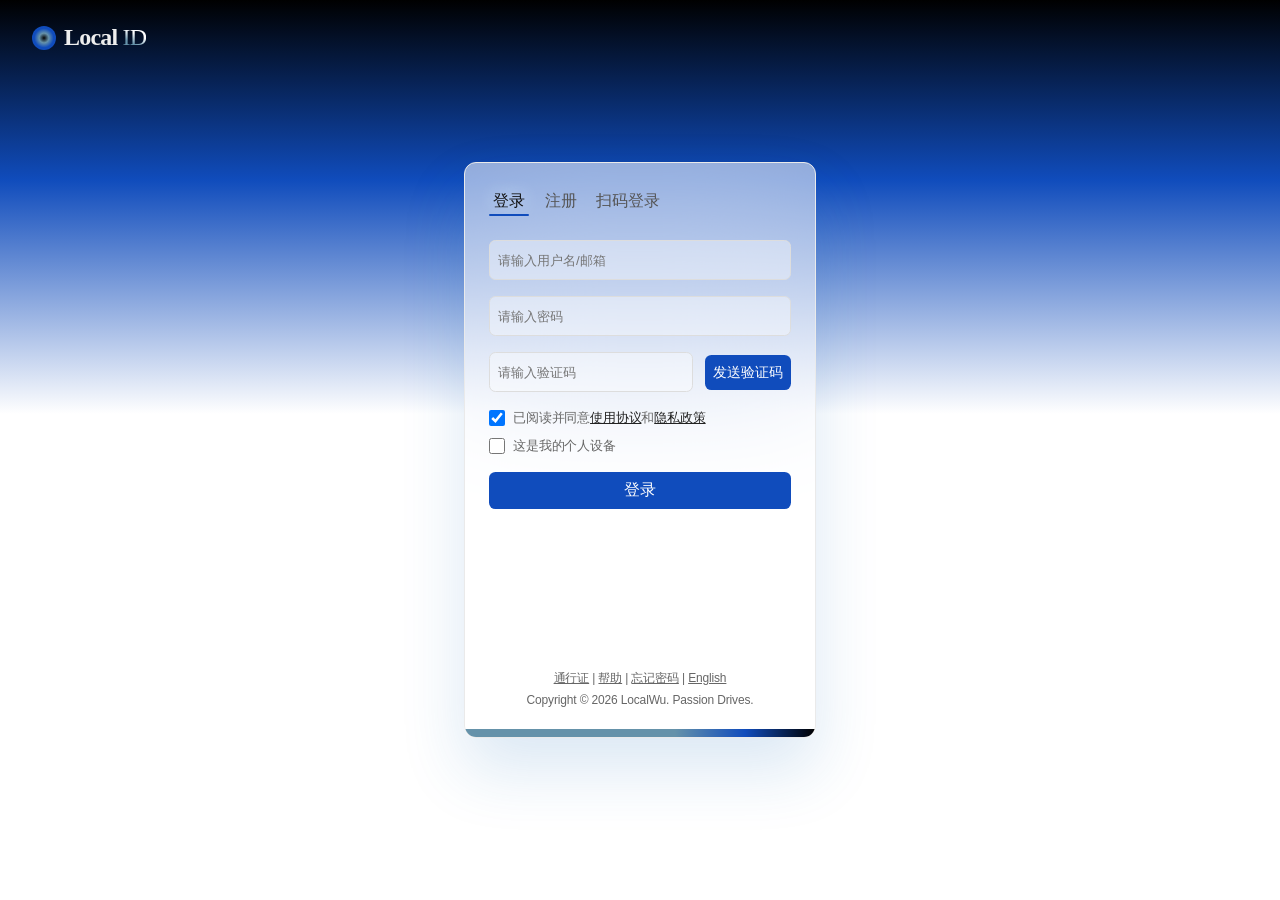
==== docs/index.html @ ac419f01 "first commit" ====
<!DOCTYPE html>
<html lang="zh-CN">

<head>
    <meta charset="UTF-8">
    <meta name="viewport" content="width=device-width,minimum-scale=1.0, initial-scale=1.0, maximum-scale=1.0">
    <title>Local ID | Local 账户 | LocalWu</title>
    <link rel="stylesheet" href="page/index/style.css">
</head>

<body>
    <div class="appContainer">
        <div class="logo">
            <div class="icon"></div>
            <p id="systemName">Local <i>ID</i></p>
        </div>

        <!-- 修正类名 -->
        <div class="floatingContainer">
            <div class="panel">
                <!-- 头部: 三个选项卡 —— 登录/注册/扫码，完全重组 -->
                <div class="header">
                    <div class="signs">
                        <span id="tabLogin" class="picker active">登录</span>
                        <span id="tabRegister" class="picker">注册</span>
                        <span id="tabQr" class="picker">扫码登录</span>
                    </div>
                    <!-- 移除多余的独立扫码入口，已整合 -->
                </div>

                <!-- 滑动面板区：三个面板左右平滑移动 -->
                <div class="panel-swiper">
                    <div class="panel-track" id="panelTrack">
                        <!-- 登录面板 (索引0) -->
                        <div class="panel-item" id="loginPanel">
                            <form id="signInForm" onsubmit="return false;">
                                <div class="formGroup">
                                    <input type="text" id="loginUsername" name="username" placeholder="请输入用户名/邮箱"
                                        spellcheck="false" required>
                                </div>
                                <div class="formGroup">
                                    <input type="password" id="loginPassword" name="password" placeholder="请输入密码"
                                        required>
                                </div>
                                <div class="formGroup authenToken">
                                    <input type="text" id="loginToken" name="authenToken" placeholder="请输入验证码" required>
                                    <button type="button" id="sendCodeLogin">发送验证码</button>
                                </div>
                                <div class="formGroup checkboxes">
                                    <div class="checkItem">
                                        <input type="checkbox" id="loginTerms" name="terms" checked>
                                        <label for="loginTerms">已阅读并同意<a href="/protocol/agreement">使用协议</a>和<a
                                                href="/protocol/privacy">隐私政策</a></label>
                                    </div>
                                    <div class="checkItem">
                                        <input type="checkbox" id="loginDevice" name="device">
                                        <label for="loginDevice">这是我的个人设备</label>
                                    </div>
                                </div>
                                <button id="submit" type="submit">登录</button>
                            </form>
                        </div>

                        <!-- 注册面板 (索引1) -->
                        <div class="panel-item" id="registerPanel">
                            <form id="signUpForm" onsubmit="return false;">
                                <div class="formGroup">
                                    <input type="text" id="regUsername" name="username" placeholder="用户名" required>
                                </div>
                                <div class="formGroup">
                                    <input type="email" id="regEmail" name="email" placeholder="邮箱" required>
                                </div>
                                <div class="formGroup">
                                    <input type="password" id="regPassword" name="password" placeholder="密码" required>
                                </div>
                                <div class="formGroup">
                                    <input type="password" id="regConfirm" name="confirmPassword" placeholder="确认密码"
                                        required>
                                </div>
                                <div class="formGroup authenToken">
                                    <input type="text" id="regToken" name="authenToken" placeholder="邮箱验证码" required>
                                    <button type="button" id="sendCodeReg">发送验证码</button>
                                </div>
                                <div class="formGroup checkboxes">
                                    <div class="checkItem">
                                        <input type="checkbox" id="regTerms" name="terms" checked>
                                        <label for="regTerms">同意<a href="/protocol/agreement">使用协议</a>和<a
                                                href="/protocol/privacy">隐私政策</a></label>
                                    </div>
                                    <div class="checkItem">
                                        <input type="checkbox" id="regNews" name="newsletter">
                                        <label for="regNews">接收产品更新</label>
                                    </div>
                                </div>
                                <button class="submitBtn" type="submit">注册</button>
                            </form>
                        </div>

                        <!-- 扫码登录面板 (索引2) -->
                        <div class="panel-item qr-panel" id="qrPanel">
                            <div class="qr-placeholder">
                                <div class="qr-sim"></div>
                                <div class="hint">使用 App 扫描二维码</div>
                                <div class="sub-hint">安全便捷 · 无需输入密码</div>
                            </div>
                            <p style="margin-top: 0rem; font-size:0.85rem; color:#2c3e50;">
                                <!-- <span>🔒 扫码后请在手机上确认登录</span> -->
                            </p>
                            <p style="margin-top: 2rem;">
                                <a href="#" id="backToLoginLink" style="">← 返回账号登录</a>
                            </p>
                        </div>
                    </div>
                </div>

                <!-- 错误/提示信息区 -->
                <p class="errorMessage" id="errorMessage"></p>

                <!-- 底部完全保留原始内容 -->
                <div class="footer">
                    <p class="footLinks">
                        <a href="/pass">通行证</a> |
                        <a href="/help">帮助</a> |
                        <a href="/forget">忘记密码</a> |
                        <a href="/en">English</a>
                    </p>
                    <p id="Copyright">Copyright © 2026 LocalWu. Passion Drives.</p>
                </div>
            </div>
        </div>
    </div>

    <script>
        (function () {
            "use strict";

            // 选项卡元素
            const tabLogin = document.getElementById('tabLogin');
            const tabRegister = document.getElementById('tabRegister');
            const tabQr = document.getElementById('tabQr');
            const track = document.getElementById('panelTrack');
            const errorMsg = document.getElementById('errorMessage');

            // 所有picker
            const pickers = [tabLogin, tabRegister, tabQr];

            // 返回登录链接 (扫码面板内)
            const backLink = document.getElementById('backToLoginLink');

            // 切换面板函数 (滑动到对应索引)
            function slideTo(index) {
                if (!track) return;
                // 三个面板，索引0→0%，1→-33.333%，2→-66.666%
                const percent = index * 33.333;
                track.style.transform = `translateX(-${percent}%)`;

                // 更新active样式
                pickers.forEach((p, i) => {
                    if (i === index) {
                        p.classList.add('active');
                    } else {
                        p.classList.remove('active');
                    }
                });

                // 清空错误提示 (切换时)
                if (errorMsg) errorMsg.textContent = '';
            }

            // 事件绑定
            if (tabLogin) tabLogin.addEventListener('click', (e) => { e.preventDefault(); slideTo(0); });
            if (tabRegister) tabRegister.addEventListener('click', (e) => { e.preventDefault(); slideTo(1); });
            if (tabQr) tabQr.addEventListener('click', (e) => { e.preventDefault(); slideTo(2); });

            if (backLink) {
                backLink.addEventListener('click', (e) => {
                    e.preventDefault();
                    slideTo(0);
                });
            }

            // 确保初始位置正确 (默认登录)
            slideTo(0);

            // ---------- 模拟验证码发送 (保留原始交互风格) ----------
            function setupCodeButton(btnId, relatedInputId, context) {
                const btn = document.getElementById(btnId);
                if (!btn) return;
                btn.addEventListener('click', function (e) {
                    e.preventDefault();
                    let inputValid = true;
                    let inputEl = null;

                    if (context === 'login') {
                        inputEl = document.getElementById('loginUsername');
                        if (!inputEl.value.trim()) {
                            errorMsg.textContent = '请先填写用户名/邮箱';
                            inputValid = false;
                        }
                    } else if (context === 'register') {
                        inputEl = document.getElementById('regEmail');
                        const email = inputEl.value.trim();
                        if (!email || !email.includes('@')) {
                            errorMsg.textContent = '请输入有效的邮箱地址';
                            inputValid = false;
                        }
                    }

                    if (!inputValid) return;

                    errorMsg.textContent = '✓ 验证码已发送 (模拟)';
                    const originalText = btn.textContent;
                    btn.textContent = '已发送';
                    btn.disabled = true;
                    setTimeout(() => {
                        btn.textContent = originalText;
                        btn.disabled = false;
                    }, 3000);
                });
            }

            setupCodeButton('sendCodeLogin', 'loginUsername', 'login');
            setupCodeButton('sendCodeReg', 'regEmail', 'register');

            // ---------- 表单提交模拟 (保留原始行为，仅演示) ----------
            const loginForm = document.getElementById('signInForm');
            const regForm = document.getElementById('signUpForm');

            if (loginForm) {
                loginForm.addEventListener('submit', (e) => {
                    e.preventDefault();
                    const username = document.getElementById('loginUsername').value.trim();
                    const pwd = document.getElementById('loginPassword').value;
                    const token = document.getElementById('loginToken').value.trim();
                    const terms = document.getElementById('loginTerms').checked;

                    if (!username || !pwd || !token) {
                        errorMsg.textContent = '请完整填写登录信息';
                        return;
                    }
                    if (!terms) {
                        errorMsg.textContent = '请阅读并同意协议';
                        return;
                    }
                    errorMsg.textContent = '✨ 登录中... (演示环境)';
                    setTimeout(() => { errorMsg.textContent = '欢迎使用 Local ID (模拟)'; }, 800);
                });
            }

            if (regForm) {
                regForm.addEventListener('submit', (e) => {
                    e.preventDefault();
                    const username = document.getElementById('regUsername').value.trim();
                    const email = document.getElementById('regEmail').value.trim();
                    const pwd = document.getElementById('regPassword').value;
                    const confirm = document.getElementById('regConfirm').value;
                    const token = document.getElementById('regToken').value.trim();
                    const terms = document.getElementById('regTerms').checked;

                    if (!username || !email || !pwd || !confirm || !token) {
                        errorMsg.textContent = '所有字段均为必填';
                        return;
                    }
                    if (pwd !== confirm) {
                        errorMsg.textContent = '两次密码不一致';
                        return;
                    }
                    if (!terms) {
                        errorMsg.textContent = '必须同意用户协议';
                        return;
                    }
                    errorMsg.textContent = '📧 注册请求已提交 (模拟)';
                    setTimeout(() => { errorMsg.textContent = '注册成功！请登录'; slideTo(0); }, 1200);
                });
            }

            // 额外小优化：点击扫码面板内“返回登录”已处理，并避免与tab冲突
        })();
    </script>
    <script src="page/index/script.js"></script>
</body>

</html>
---- docs/page/index/style.css ----
/* ===== 完全保留原始样式体系，仅新增滑动结构 & 重组组件 ===== */
    * {
        -o-user-drag: none;
        -webkit-user-drag: none;
        -webkit-user-select: none;
        user-select: none;
        font-family: inherit;
        box-sizing: border-box;
        padding: 0;
        margin: 0;
    }

    body {
        font-size: 16px;
    }

    html {
        margin: 0;
        padding: 0;
        height: 100%;
        display: flex;
        justify-content: flex-start;
        align-items: flex-start;
        flex-direction: column;
        box-sizing: border-box;
        font-family: Inter, 'Noto Sans', 'Source Han Sans', 'Noto Sans CN', 'Source Han Sans CN', Arial, sans-serif;
        letter-spacing: -.01em;
        -o-user-drag: none;
        -webkit-user-drag: none;
        -webkit-user-select: none;
        user-select: none;
        align-content: center;
        flex-wrap: wrap;
        transition: 0.168s ease;
    }

    button {
        width: 100%;
        padding: .75rem;
        background: #104CBC;
        color: #ffffff;
        border: none;
        border-radius: .3rem;
        cursor: pointer;
        font-size: 1rem;
    }

    button:hover {
        background: #0A337A;
    }

    .appContainer {
        height: 100vh;
        width: 100vw;
        overflow: hidden;
        background: -webkit-linear-gradient(top, #000000 0%, #104CBC 20%, #ffffff 46%);
        background: linear-gradient(180deg, #000000 0%, #104CBC 20%, #ffffff 46%);
        background-size: contain;
        background-position: 50% 50%;
        background-repeat: no-repeat;
        display: flex;
        flex-direction: column;
        flex-wrap: nowrap;
        align-content: center;
        align-items: center;
        justify-content: center;
    }

    /* 修正原始类名错误 .floatingContainer → floatingContainer */
    .floatingContainer {
        height: 100%;
        width: 100%;
        position: fixed;
        left: 50%;
        top: 50%;
        transform: translate(-50%, -50%);
        display: flex;
        align-items: center;
        justify-content: center;
        pointer-events: none;
        /* 让点击穿透到panel，但panel本身可点 */
    }

    .logo {
        position: absolute;
        top: 1.5rem;
        left: 2rem;
        display: flex;
        flex-direction: row;
        align-items: center;
        justify-content: flex-start;
        align-items: center;
        gap: .5rem;
    }

    .logo .icon {
        height: 1.5rem;
        width: 1.5rem;
        border-radius: 100%;
        background: #ffffff;
        background: radial-gradient(1rem, #040404 0%, #6592AA 30%, #104CBC 60%);
        /* background: radial-gradient(circle at 30% 30%, #fff, #6592AA, #104CBC); */
    }

    #systemName {
        font-family: IBM Plex Sans;
        font-size: 1.5rem;
        font-weight: 600;
        color: #eee;
        letter-spacing: -.05rem;
        text-align: left;
    }

    #systemName i {
        font-style: normal;
        text-decoration: none;
        font-weight: 375;
        color: transparent;
        background-image: linear-gradient(25deg, #6592AA 30%, #fff 60%);
        -webkit-background-clip: text;
        background-clip: text;
    }

    /* 卡片 —— 完全沿用原有设计，只做内部重组 */
    .panel {
        position: relative;
        background-color: #ffffff88;
        -webkit-backdrop-filter: blur(4rem);
        backdrop-filter: blur(4rem);
        box-shadow: 0 2rem 4rem 0 rgba(34, 110, 189, .16);
        padding: 1.5rem 0;
        border: .1rem solid #eaeaea;
        border-radius: .75rem;
        overflow: hidden;
        width: 22rem;
        text-align: center;
        transition: height 168ms ease;
        pointer-events: auto;
    }

    .panel::before {
        background: linear-gradient(90deg, #6592AA 60%, #104CBC 80%, #000000 100%);
        border-radius: 0 0 .75rem .75rem;
        bottom: 0;
        content: "";
        height: .5rem;
        left: 0;
        opacity: 1;
        position: absolute;
        right: 0;
        transition: opacity .2s ease;
        width: 100%;
    }

    /* 头部重组：三个选项卡并排 (登录 / 注册 / 扫码) */
    .header {
        padding: 0 1.5rem;
        margin-bottom: 1.5rem;
        display: flex;
        justify-content: space-between;
        align-items: center;
        flex-direction: row;
        flex-wrap: nowrap;
    }

    .header .signs {
        display: flex;
        gap: .75rem;
    }

    .header .picker {
        padding: .25rem;
        font-weight: 400;
        color: #555;
        cursor: pointer;
    }

    .header .picker:hover {
        color: #444;
        font-weight: 500;
    }

    .header .picker.active {
        position: relative;
        color: #111;
        font-weight: 500;
        text-shadow: 0 0 1rem #def;
        cursor: unset;
    }

    .header .picker.active::after {
        content: '';
        position: absolute;
        bottom: 0;
        left: 0;
        width: 100%;
        height: .1rem;
        background: #104CBC;
        border-radius: 1rem;
    }

    /* 扫码登录入口融合为第三个picker，保持统一风格 */
    .header .signs .picker:last-child {
        /* 无额外特殊 */
    }

    /* ----- 滑动面板容器 (新增，实现平滑左右移动) ----- */
    .panel-swiper {
        overflow: hidden;
        width: 100%;
        margin-bottom: 0.5rem;
        mask: linear-gradient(to right, transparent 0%, black 6%, black 94%, transparent 100%)
    }

    .panel-track {
        display: flex;
        width: 300%;
        transition: transform 0.3s cubic-bezier(0.2, 0.9, 0.4, 1);
        will-change: transform;
    }

    .panel-item {
        width: 33.333%;
        padding: 0 1.5rem;
        /* 微调避免溢出 */
    }

    /* 表单样式 —— 100% 保持原有 */
    .formGroup {
        margin-bottom: 1rem;
        text-align: left;
    }

    .formGroup label {
        display: block;
        margin-bottom: .3rem;
    }

    .formGroup input {
        background: #ffffff66;
        width: 100%;
        height: 2.5rem;
        padding: .5rem;
        box-sizing: border-box;
        border: .1rem solid #ddd;
        border-radius: .4rem;
    }

    .authenToken {
        display: flex;
        flex-direction: row;
        flex-wrap: nowrap;
        align-content: center;
        justify-content: center;
        align-items: center;
    }

    .authenToken button {
        margin-left: .75rem;
        max-width: fit-content;
        max-height: 2.5rem;
        padding: .5rem;
        background-color: #104CBC;
        color: #ffffff;
        border: none;
        border-radius: .4rem;
        cursor: pointer;
        font-size: .9rem;
    }

    .authenToken button:hover {
        background-color: #0A337A;
    }

    .checkboxes {
        display: flex;
        flex-direction: column;
        flex-wrap: nowrap;
        align-content: flex-start;
        justify-content: center;
        align-items: flex-start;
        gap: .5rem;
    }

    .checkboxes .checkItem {
        display: flex;
        flex-direction: row;
        flex-wrap: nowrap;
        align-content: center;
        justify-content: flex-start;
        align-items: center;
        cursor: pointer;
    }

    .checkboxes .checkItem>* {
        cursor: pointer;
    }

    .checkboxes input {
        margin-right: .5rem;
        height: 1rem;
        width: 1rem;
        line-height: 1.25rem;
    }

    .checkboxes label {
        font-size: .8rem;
        line-height: 1.25rem;
        margin: 0;
        color: #666666;
    }

    .checkboxes label a {
        color: #222;
        text-decoration: underline;
    }

    #submit,
    .submitBtn {
        padding: .5rem;
        color: #ffffff;
        border: none;
        border-radius: .4rem;
        cursor: pointer;
        background: #104CBC;
    }

    #submit:hover,
    .submitBtn:hover {
        background: #0A337A;
    }

    .errorMessage {
        height: 2.2rem;
        line-height: 2.2rem;
        color: #c90606;
        font-size: .75rem;
        text-align: center;
    }

    .footer {
        padding: 0 1.5rem;
        font-size: .75rem;
        color: #666666;
    }

    .footer p {
        margin: .375rem 0;
    }

    .footLinks a {
        color: inherit;
    }

    /* 扫码面板特有内容 (保留原始视觉) */
    .qr-placeholder {
        /* background: rgba(255, 255, 255, 0.3); */
        border-radius: .75rem;
        padding: 1.2rem 0.8rem;
        margin-bottom: 0.8rem;
        /* border: .05rem solid #ddd; */
    }

    .qr-sim {
        width: 140px;
        height: 140px;
        margin: 0 auto 0.8rem;
        background: repeating-linear-gradient(45deg, #222 0px, #222 8px, #555 8px, #555 16px);
        border-radius: .5rem;
        border: 2px solid white;
    }

    .qr-panel .hint {
        font-size: 0.9rem;
        color: #1e1e2e;
        font-weight: 450;
    }

    .qr-panel .sub-hint {
        font-size: 0.75rem;
        color: #3a3a4a;
        margin-top: 0.3rem;
    }

    #backToLoginLink {
        text-decoration: none;
        padding: .5rem 1rem;
        border: #104CBC 1px solid;
        border-radius: 100rem;
        color: #104CBC;
        text-decoration: underline;
        font-size: 0.8rem;
    }
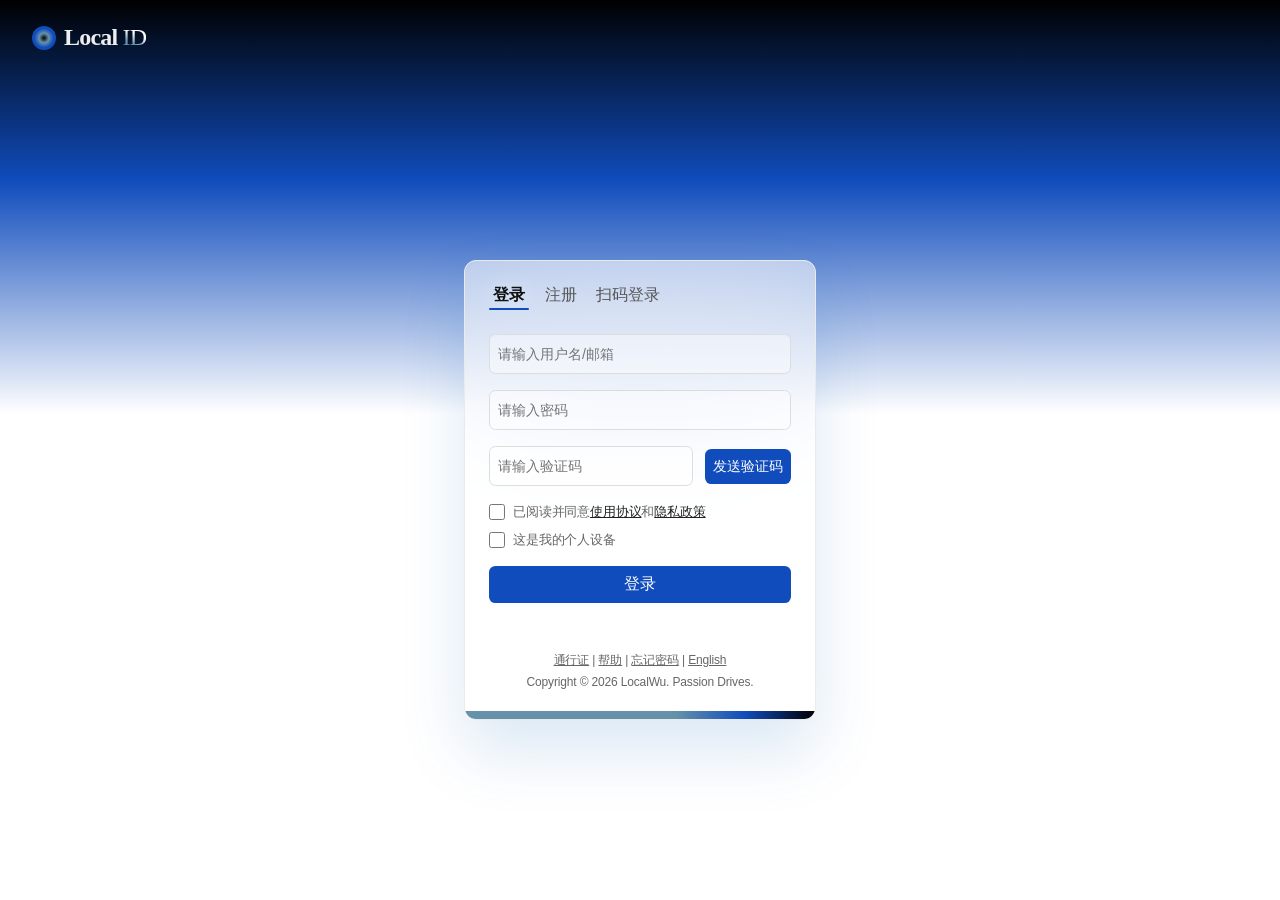
==== commit eebcc9c5: "update for panel-track auto-height" ====
--- a/docs/index.html
+++ b/docs/index.html
@@ -9,6 +9,9 @@
 </head>
 
 <body>
+    <noscript>
+        Please enable JavaScript to continue.<br />请开启 JavaScript 支持以继续。
+    </noscript>
     <div class="appContainer">
         <div class="logo">
             <div class="icon"></div>
@@ -29,26 +32,25 @@
                 </div>
 
                 <!-- 滑动面板区：三个面板左右平滑移动 -->
-                <div class="panel-swiper">
+                <div class="panel-swiper" id="panelSwiper">
                     <div class="panel-track" id="panelTrack">
                         <!-- 登录面板 (索引0) -->
                         <div class="panel-item" id="loginPanel">
                             <form id="signInForm" onsubmit="return false;">
                                 <div class="formGroup">
                                     <input type="text" id="loginUsername" name="username" placeholder="请输入用户名/邮箱"
-                                        spellcheck="false" required>
-                                </div>
-                                <div class="formGroup">
-                                    <input type="password" id="loginPassword" name="password" placeholder="请输入密码"
-                                        required>
+                                        spellcheck="false">
+                                </div>
+                                <div class="formGroup">
+                                    <input type="password" id="loginPassword" name="password" placeholder="请输入密码">
                                 </div>
                                 <div class="formGroup authenToken">
-                                    <input type="text" id="loginToken" name="authenToken" placeholder="请输入验证码" required>
+                                    <input type="text" id="loginToken" name="authenToken" placeholder="请输入验证码">
                                     <button type="button" id="sendCodeLogin">发送验证码</button>
                                 </div>
                                 <div class="formGroup checkboxes">
                                     <div class="checkItem">
-                                        <input type="checkbox" id="loginTerms" name="terms" checked>
+                                        <input type="checkbox" id="loginTerms" name="terms">
                                         <label for="loginTerms">已阅读并同意<a href="/protocol/agreement">使用协议</a>和<a
                                                 href="/protocol/privacy">隐私政策</a></label>
                                     </div>
@@ -65,30 +67,29 @@
                         <div class="panel-item" id="registerPanel">
                             <form id="signUpForm" onsubmit="return false;">
                                 <div class="formGroup">
-                                    <input type="text" id="regUsername" name="username" placeholder="用户名" required>
-                                </div>
-                                <div class="formGroup">
-                                    <input type="email" id="regEmail" name="email" placeholder="邮箱" required>
-                                </div>
-                                <div class="formGroup">
-                                    <input type="password" id="regPassword" name="password" placeholder="密码" required>
-                                </div>
-                                <div class="formGroup">
-                                    <input type="password" id="regConfirm" name="confirmPassword" placeholder="确认密码"
-                                        required>
+                                    <input type="text" id="regUsername" name="username" placeholder="用户名">
+                                </div>
+                                <div class="formGroup">
+                                    <input type="email" id="regEmail" name="email" placeholder="邮箱">
+                                </div>
+                                <div class="formGroup">
+                                    <input type="password" id="regPassword" name="password" placeholder="密码">
+                                </div>
+                                <div class="formGroup">
+                                    <input type="password" id="regConfirm" name="confirmPassword" placeholder="确认密码">
                                 </div>
                                 <div class="formGroup authenToken">
-                                    <input type="text" id="regToken" name="authenToken" placeholder="邮箱验证码" required>
+                                    <input type="text" id="regToken" name="authenToken" placeholder="邮箱验证码">
                                     <button type="button" id="sendCodeReg">发送验证码</button>
                                 </div>
                                 <div class="formGroup checkboxes">
                                     <div class="checkItem">
-                                        <input type="checkbox" id="regTerms" name="terms" checked>
-                                        <label for="regTerms">同意<a href="/protocol/agreement">使用协议</a>和<a
+                                        <input type="checkbox" id="regTerms" name="terms">
+                                        <label for="regTerms">已阅读并同意<a href="/protocol/agreement">使用协议</a>和<a
                                                 href="/protocol/privacy">隐私政策</a></label>
                                     </div>
                                     <div class="checkItem">
-                                        <input type="checkbox" id="regNews" name="newsletter">
+                                        <input type="checkbox" id="regNews" name="newsletter" checked>
                                         <label for="regNews">接收产品更新</label>
                                     </div>
                                 </div>
@@ -98,17 +99,17 @@
 
                         <!-- 扫码登录面板 (索引2) -->
                         <div class="panel-item qr-panel" id="qrPanel">
-                            <div class="qr-placeholder">
-                                <div class="qr-sim"></div>
-                                <div class="hint">使用 App 扫描二维码</div>
-                                <div class="sub-hint">安全便捷 · 无需输入密码</div>
+                            <div id="qrForm">
+                                <div class="qr-placeholder">
+                                    <div class="qr-sim"></div>
+                                    <div class="hint">使用 App 扫描二维码</div>
+                                    <div class="sub-hint">安全便捷 · 无需输入密码</div>
+                                </div>
+                                <p style="margin-top: 0rem; font-size:0.85rem; color:#2c3e50;">
+                                    <!-- <span>🔒 扫码后请在手机上确认登录</span> -->
+                                </p>
+                                <a href="#" id="backToLoginLink" style="">← 返回账号登录</a>
                             </div>
-                            <p style="margin-top: 0rem; font-size:0.85rem; color:#2c3e50;">
-                                <!-- <span>🔒 扫码后请在手机上确认登录</span> -->
-                            </p>
-                            <p style="margin-top: 2rem;">
-                                <a href="#" id="backToLoginLink" style="">← 返回账号登录</a>
-                            </p>
                         </div>
                     </div>
                 </div>
@@ -139,6 +140,12 @@
             const tabRegister = document.getElementById('tabRegister');
             const tabQr = document.getElementById('tabQr');
             const track = document.getElementById('panelTrack');
+            const loginPanel = document.getElementById('loginPanel');
+            const registerPanel = document.getElementById('registerPanel');
+            const qrPanel = document.getElementById('qrPanel');
+            const signInForm = document.getElementById('signInForm');
+            const signUpForm = document.getElementById('signUpForm');
+            const qrForm = document.getElementById('qrForm');
             const errorMsg = document.getElementById('errorMessage');
 
             // 所有picker
@@ -163,6 +170,8 @@
                     }
                 });
 
+                updatePanelHeightForIndex(index);
+
                 // 清空错误提示 (切换时)
                 if (errorMsg) errorMsg.textContent = '';
             }
@@ -181,6 +190,28 @@
 
             // 确保初始位置正确 (默认登录)
             slideTo(0);
+
+            function updatePanelHeightForIndex(index) {
+                // if (!loginPanel) return;
+                const form = [signInForm, signUpForm, qrForm][index];
+
+                // 1. 临时禁用过渡，防止闪烁
+                // const oldTransition = track.style.transition;
+                // track.style.transition = 'none';
+
+                // 2. 将高度设为 auto，让浏览器计算真实内容高度
+                form.style.height = 'auto';
+
+                // 3. 读取当前渲染后的高度（触发强制重排）
+                const targetHeight = form.offsetHeight;
+                console.log('targetHeight:', targetHeight);
+
+                // 4. 恢复过渡，并将高度固定为刚才读取的值
+                // track.style.transition = oldTransition;
+                track.style.height = targetHeight + 'px';
+
+                // 此时浏览器会从当前 auto 计算出的高度平滑过渡到固定值（尽管值相同，但已经可以触发后续变化）
+            }
 
             // ---------- 模拟验证码发送 (保留原始交互风格) ----------
             function setupCodeButton(btnId, relatedInputId, context) {
@@ -275,6 +306,35 @@
             }
 
             // 额外小优化：点击扫码面板内“返回登录”已处理，并避免与tab冲突
+
+            function setFaviconFromStyle() {
+                const canvas = document.createElement('canvas');
+                canvas.width = 64;
+                canvas.height = 64;
+                const ctx = canvas.getContext('2d');
+
+                // 模拟 CSS radial-gradient: circle at 30% 30%
+                const gradient = ctx.createRadialGradient(32, 32, 0, 32, 32, 48);
+                gradient.addColorStop(0, '#040404');
+                gradient.addColorStop(0.3, '#6592AA');
+                gradient.addColorStop(0.6, '#104CBC');
+                gradient.addColorStop(1, '#104CBC');
+
+                ctx.fillStyle = gradient;
+                ctx.beginPath();
+                ctx.arc(32, 32, 32, 0, 2 * Math.PI);
+                ctx.fill();
+
+                // 设置 favicon
+                const link = document.querySelector("link[rel*='icon']") || document.createElement('link');
+                link.type = 'image/x-icon';
+                link.rel = 'shortcut icon';
+                link.href = canvas.toDataURL('image/png');
+                document.head.appendChild(link);
+            }
+
+            // 页面加载后执行
+            window.addEventListener('load', setFaviconFromStyle);
         })();
     </script>
     <script src="page/index/script.js"></script>
--- a/docs/page/index/style.css
+++ b/docs/page/index/style.css
@@ -10,11 +10,11 @@
         margin: 0;
     }
 
+    html {
+        font-size: 16px;
+    }
+
     body {
-        font-size: 16px;
-    }
-
-    html {
         margin: 0;
         padding: 0;
         height: 100%;
@@ -32,6 +32,7 @@
         align-content: center;
         flex-wrap: wrap;
         transition: 0.168s ease;
+        -webkit-tap-highlight-color: transparent;
     }
 
     button {
@@ -77,6 +78,7 @@
         display: flex;
         align-items: center;
         justify-content: center;
+        padding-top: 5rem;
         pointer-events: none;
         /* 让点击穿透到panel，但panel本身可点 */
     }
@@ -128,7 +130,7 @@
         -webkit-backdrop-filter: blur(4rem);
         backdrop-filter: blur(4rem);
         box-shadow: 0 2rem 4rem 0 rgba(34, 110, 189, .16);
-        padding: 1.5rem 0;
+        padding: 1.25rem 0 1.5rem 0;
         border: .1rem solid #eaeaea;
         border-radius: .75rem;
         overflow: hidden;
@@ -183,7 +185,7 @@
     .header .picker.active {
         position: relative;
         color: #111;
-        font-weight: 500;
+        font-weight: 600;
         text-shadow: 0 0 1rem #def;
         cursor: unset;
     }
@@ -206,6 +208,7 @@
 
     /* ----- 滑动面板容器 (新增，实现平滑左右移动) ----- */
     .panel-swiper {
+        /* height: 300px; */
         overflow: hidden;
         width: 100%;
         margin-bottom: 0.5rem;
@@ -213,9 +216,10 @@
     }
 
     .panel-track {
+        /* height: 300px; */
+        transition: height 168ms cubic-bezier(0.2, 0.9, 0.4, 1), transform 345ms cubic-bezier(0.2, 0.9, 0.4, 1);
         display: flex;
         width: 300%;
-        transition: transform 0.3s cubic-bezier(0.2, 0.9, 0.4, 1);
         will-change: transform;
     }
 
@@ -234,6 +238,7 @@
     .formGroup label {
         display: block;
         margin-bottom: .3rem;
+        font-size: .9rem;
     }
 
     .formGroup input {
@@ -244,6 +249,7 @@
         box-sizing: border-box;
         border: .1rem solid #ddd;
         border-radius: .4rem;
+        font-size: .9rem;
     }
 
     .authenToken {
@@ -382,6 +388,12 @@
         margin-top: 0.3rem;
     }
 
+    #qrForm {
+        display: flex;
+        flex-direction: column;
+        align-items: center;
+    }
+
     #backToLoginLink {
         text-decoration: none;
         padding: .5rem 1rem;
@@ -390,4 +402,25 @@
         color: #104CBC;
         text-decoration: underline;
         font-size: 0.8rem;
+    }
+
+
+    @media all and (max-width: 30rem) {
+        html {
+            font-size: 15px;
+        }
+
+        .logo {
+            top: 3.5rem;
+        }
+    }
+
+    @media all and (max-width: 24rem) {
+        html {
+            font-size: 14px;
+        }
+
+        .logo {
+            top: 4rem;
+        }
     }
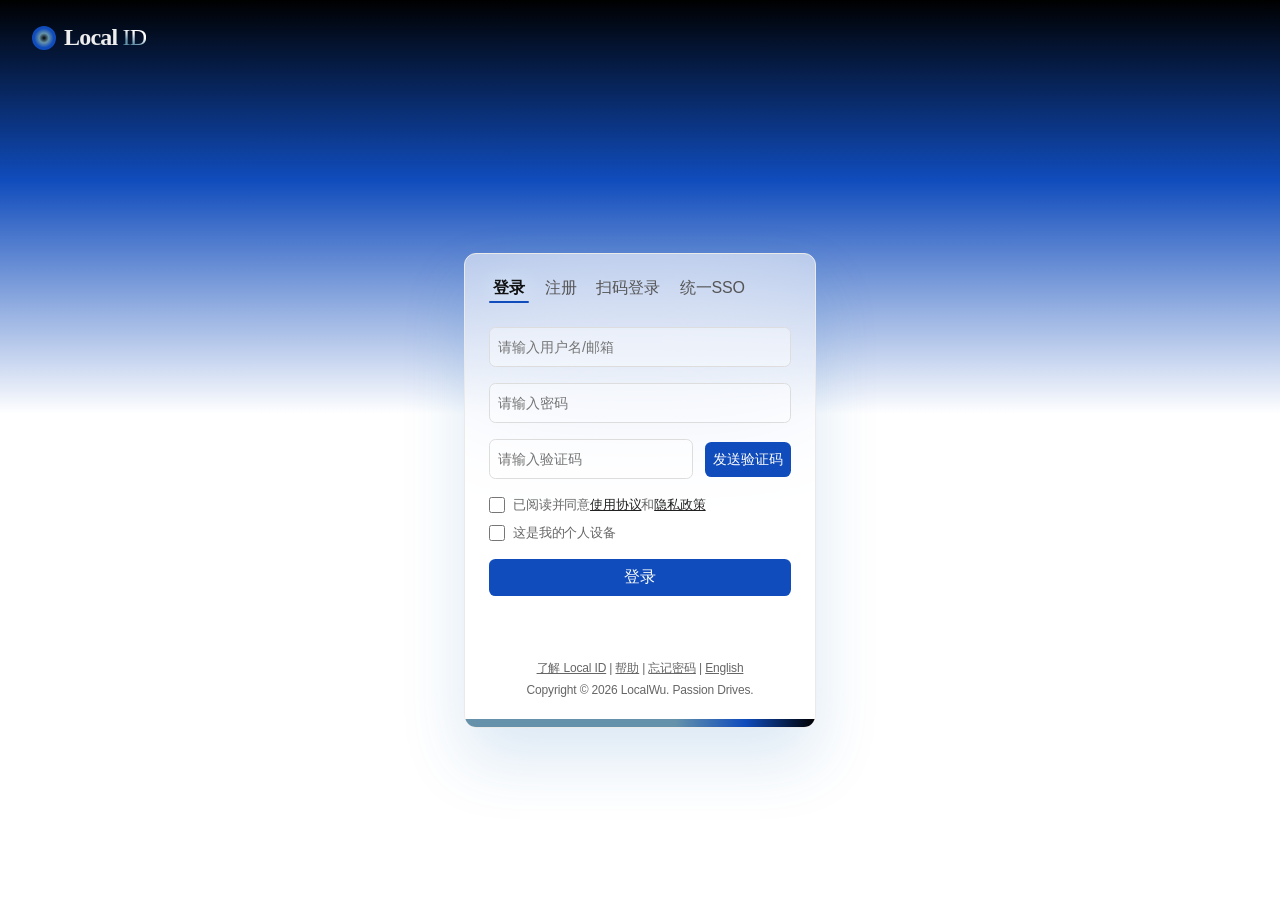
==== commit f9314816: "update for SSO panel and some style optimize" ====
--- a/docs/index.html
+++ b/docs/index.html
@@ -27,6 +27,7 @@
                         <span id="tabLogin" class="picker active">登录</span>
                         <span id="tabRegister" class="picker">注册</span>
                         <span id="tabQr" class="picker">扫码登录</span>
+                        <span id="tabSSO" class="picker">统一SSO</span>
                     </div>
                     <!-- 移除多余的独立扫码入口，已整合 -->
                 </div>
@@ -36,7 +37,7 @@
                     <div class="panel-track" id="panelTrack">
                         <!-- 登录面板 (索引0) -->
                         <div class="panel-item" id="loginPanel">
-                            <form id="signInForm" onsubmit="return false;">
+                            <form class="form" id="signInForm" onsubmit="return false;">
                                 <div class="formGroup">
                                     <input type="text" id="loginUsername" name="username" placeholder="请输入用户名/邮箱"
                                         spellcheck="false">
@@ -65,7 +66,7 @@
 
                         <!-- 注册面板 (索引1) -->
                         <div class="panel-item" id="registerPanel">
-                            <form id="signUpForm" onsubmit="return false;">
+                            <form class="form" id="signUpForm" onsubmit="return false;">
                                 <div class="formGroup">
                                     <input type="text" id="regUsername" name="username" placeholder="用户名">
                                 </div>
@@ -99,7 +100,7 @@
 
                         <!-- 扫码登录面板 (索引2) -->
                         <div class="panel-item qr-panel" id="qrPanel">
-                            <div id="qrForm">
+                            <div class="form" id="qrForm">
                                 <div class="qr-placeholder">
                                     <div class="qr-sim"></div>
                                     <div class="hint">使用 App 扫描二维码</div>
@@ -111,6 +112,20 @@
                                 <a href="#" id="backToLoginLink" style="">← 返回账号登录</a>
                             </div>
                         </div>
+
+                        <!-- 统一SSO面板 (索引3) -->
+                        <div class="panel-item sso-panel" id="ssoPanel">
+                            <div class="form" id="ssoForm">
+                                <div class="sso-placeholder">
+                                    <div class="sso-sim"></div>
+                                    <div class="hint">使用 App 扫描二维码</div>
+                                    <div class="sub-hint">Local ID 统一可信身份认证</div>
+                                </div>
+                                <p style="margin-top: 0rem; font-size:0.85rem; color:#2c3e50;">
+                                    <!-- <span>🔒 扫码后请在手机上确认登录</span> -->
+                                </p>
+                            </div>
+                        </div>
                     </div>
                 </div>
 
@@ -120,7 +135,7 @@
                 <!-- 底部完全保留原始内容 -->
                 <div class="footer">
                     <p class="footLinks">
-                        <a href="/pass">通行证</a> |
+                        <a href="/local-id">了解 Local ID</a> |
                         <a href="/help">帮助</a> |
                         <a href="/forget">忘记密码</a> |
                         <a href="/en">English</a>
@@ -139,6 +154,7 @@
             const tabLogin = document.getElementById('tabLogin');
             const tabRegister = document.getElementById('tabRegister');
             const tabQr = document.getElementById('tabQr');
+            const tabSSO = document.getElementById('tabSSO');
             const track = document.getElementById('panelTrack');
             const loginPanel = document.getElementById('loginPanel');
             const registerPanel = document.getElementById('registerPanel');
@@ -146,10 +162,11 @@
             const signInForm = document.getElementById('signInForm');
             const signUpForm = document.getElementById('signUpForm');
             const qrForm = document.getElementById('qrForm');
+            const ssoForm = document.getElementById('ssoForm');
             const errorMsg = document.getElementById('errorMessage');
 
             // 所有picker
-            const pickers = [tabLogin, tabRegister, tabQr];
+            const pickers = [tabLogin, tabRegister, tabQr, tabSSO];
 
             // 返回登录链接 (扫码面板内)
             const backLink = document.getElementById('backToLoginLink');
@@ -158,7 +175,7 @@
             function slideTo(index) {
                 if (!track) return;
                 // 三个面板，索引0→0%，1→-33.333%，2→-66.666%
-                const percent = index * 33.333;
+                const percent = index * 25;
                 track.style.transform = `translateX(-${percent}%)`;
 
                 // 更新active样式
@@ -177,9 +194,10 @@
             }
 
             // 事件绑定
-            if (tabLogin) tabLogin.addEventListener('click', (e) => { e.preventDefault(); slideTo(0); });
-            if (tabRegister) tabRegister.addEventListener('click', (e) => { e.preventDefault(); slideTo(1); });
-            if (tabQr) tabQr.addEventListener('click', (e) => { e.preventDefault(); slideTo(2); });
+            if (tabLogin) tabLogin.addEventListener('click', (e) => { e.preventDefault(); slideTo(0); window.location.hash = '#sign-in'; });
+            if (tabRegister) tabRegister.addEventListener('click', (e) => { e.preventDefault(); slideTo(1); window.location.hash = '#sign-up'; });
+            if (tabQr) tabQr.addEventListener('click', (e) => { e.preventDefault(); slideTo(2); window.location.hash = '#qr-code'; });
+            if (tabSSO) tabSSO.addEventListener('click', (e) => { e.preventDefault(); slideTo(3); window.location.hash = '#sso'; });
 
             if (backLink) {
                 backLink.addEventListener('click', (e) => {
@@ -193,7 +211,7 @@
 
             function updatePanelHeightForIndex(index) {
                 // if (!loginPanel) return;
-                const form = [signInForm, signUpForm, qrForm][index];
+                const form = [signInForm, signUpForm, qrForm, ssoForm][index];
 
                 // 1. 临时禁用过渡，防止闪烁
                 // const oldTransition = track.style.transition;
--- a/docs/page/index/style.css
+++ b/docs/page/index/style.css
@@ -211,20 +211,33 @@
         /* height: 300px; */
         overflow: hidden;
         width: 100%;
-        margin-bottom: 0.5rem;
-        mask: linear-gradient(to right, transparent 0%, black 6%, black 94%, transparent 100%)
+        -webkit-mask: linear-gradient(to right, transparent 0%, black 6%, black 94%, transparent 100%);
+        mask: linear-gradient(to right, transparent 0%, black 6%, black 94%, transparent 100%);
     }
 
     .panel-track {
         /* height: 300px; */
         transition: height 168ms cubic-bezier(0.2, 0.9, 0.4, 1), transform 345ms cubic-bezier(0.2, 0.9, 0.4, 1);
         display: flex;
-        width: 300%;
+        width: 400%;
         will-change: transform;
+        -webkit-mask: linear-gradient(to top, transparent 0%, black 6%, black 94%, transparent 100%);
+        mask: linear-gradient(to top, transparent 0%, black 5%, black 100%);
+    }
+
+    .panel-track>* {
+        will-change: transform;
+    }
+
+    .panel-item .form::after {
+        content: '';
+        display: block;
+        width: 100%;
+        height: 1.5rem;
     }
 
     .panel-item {
-        width: 33.333%;
+        width: 25%;
         padding: 0 1.5rem;
         /* 微调避免溢出 */
     }
@@ -337,8 +350,9 @@
     }
 
     .errorMessage {
-        height: 2.2rem;
-        line-height: 2.2rem;
+        margin-bottom: 1.5rem;
+        height: 1rem;
+        line-height: 1rem;
         color: #c90606;
         font-size: .75rem;
         text-align: center;
@@ -389,6 +403,42 @@
     }
 
     #qrForm {
+        display: flex;
+        flex-direction: column;
+        align-items: center;
+    }
+
+    /* 扫码面板特有内容 (保留原始视觉) */
+    .sso-placeholder {
+        /* background: rgba(255, 255, 255, 0.3); */
+        border-radius: .75rem;
+        padding: 1.2rem 0.8rem;
+        margin-bottom: 0.8rem;
+        /* border: .05rem solid #ddd; */
+    }
+
+    .sso-sim {
+        width: 140px;
+        height: 140px;
+        margin: 0 auto 0.8rem;
+        background: repeating-linear-gradient(135deg, #222 0px, #222 8px, #555 8px, #555 16px);
+        border-radius: .5rem;
+        border: 2px solid white;
+    }
+
+    .sso-panel .hint {
+        font-size: 0.9rem;
+        color: #1e1e2e;
+        font-weight: 450;
+    }
+
+    .sso-panel .sub-hint {
+        font-size: 0.75rem;
+        color: #3a3a4a;
+        margin-top: 0.3rem;
+    }
+
+    #ssoForm {
         display: flex;
         flex-direction: column;
         align-items: center;
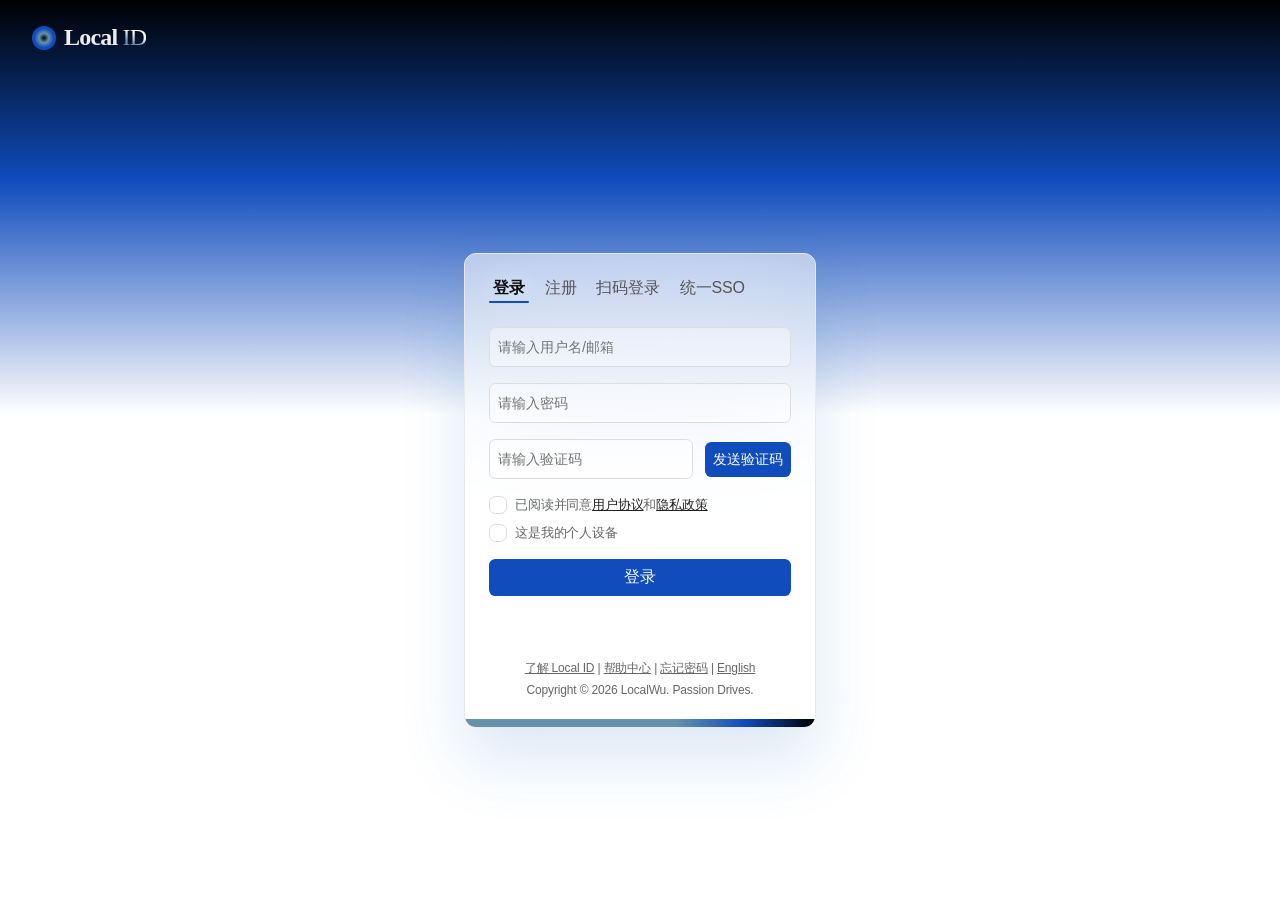
==== commit 1c4ddcd2: "update compatibility for the mask in style" ====
--- a/docs/index.html
+++ b/docs/index.html
@@ -52,7 +52,7 @@
                                 <div class="formGroup checkboxes">
                                     <div class="checkItem">
                                         <input type="checkbox" id="loginTerms" name="terms">
-                                        <label for="loginTerms">已阅读并同意<a href="/protocol/agreement">使用协议</a>和<a
+                                        <label for="loginTerms">已阅读并同意<a href="/protocol/agreement">用户协议</a>和<a
                                                 href="/protocol/privacy">隐私政策</a></label>
                                     </div>
                                     <div class="checkItem">
@@ -86,12 +86,12 @@
                                 <div class="formGroup checkboxes">
                                     <div class="checkItem">
                                         <input type="checkbox" id="regTerms" name="terms">
-                                        <label for="regTerms">已阅读并同意<a href="/protocol/agreement">使用协议</a>和<a
+                                        <label for="regTerms">已阅读并同意<a href="/protocol/agreement">用户协议</a>和<a
                                                 href="/protocol/privacy">隐私政策</a></label>
                                     </div>
                                     <div class="checkItem">
                                         <input type="checkbox" id="regNews" name="newsletter" checked>
-                                        <label for="regNews">接收产品更新</label>
+                                        <label for="regNews">接收营销信息/产品更新</label>
                                     </div>
                                 </div>
                                 <button class="submitBtn" type="submit">注册</button>
@@ -136,7 +136,7 @@
                 <div class="footer">
                     <p class="footLinks">
                         <a href="/local-id">了解 Local ID</a> |
-                        <a href="/help">帮助</a> |
+                        <a href="/help">帮助中心</a> |
                         <a href="/forget">忘记密码</a> |
                         <a href="/en">English</a>
                     </p>
--- a/docs/page/index/style.css
+++ b/docs/page/index/style.css
@@ -8,6 +8,7 @@
         box-sizing: border-box;
         padding: 0;
         margin: 0;
+        -webkit-tap-highlight-color: transparent;
     }
 
     html {
@@ -31,8 +32,16 @@
         user-select: none;
         align-content: center;
         flex-wrap: wrap;
-        transition: 0.168s ease;
-        -webkit-tap-highlight-color: transparent;
+        /* transition: 0.168s ease; */
+    }
+
+    input,
+    button {
+        -o-appearance: none;
+        -webkit-appearance: none;
+        appearance: none;
+        outline: none;
+        border: none;
     }
 
     button {
@@ -211,6 +220,7 @@
         /* height: 300px; */
         overflow: hidden;
         width: 100%;
+        -o-mask: linear-gradient(to right, transparent 0%, black 6%, black 94%, transparent 100%);
         -webkit-mask: linear-gradient(to right, transparent 0%, black 6%, black 94%, transparent 100%);
         mask: linear-gradient(to right, transparent 0%, black 6%, black 94%, transparent 100%);
     }
@@ -221,7 +231,8 @@
         display: flex;
         width: 400%;
         will-change: transform;
-        -webkit-mask: linear-gradient(to top, transparent 0%, black 6%, black 94%, transparent 100%);
+        -o-mask: linear-gradient(to top, transparent 0%, black 5%, black 100%);
+        -webkit-mask: linear-gradient(to top, transparent 0%, black 5%, black 100%);
         mask: linear-gradient(to top, transparent 0%, black 5%, black 100%);
     }
 
